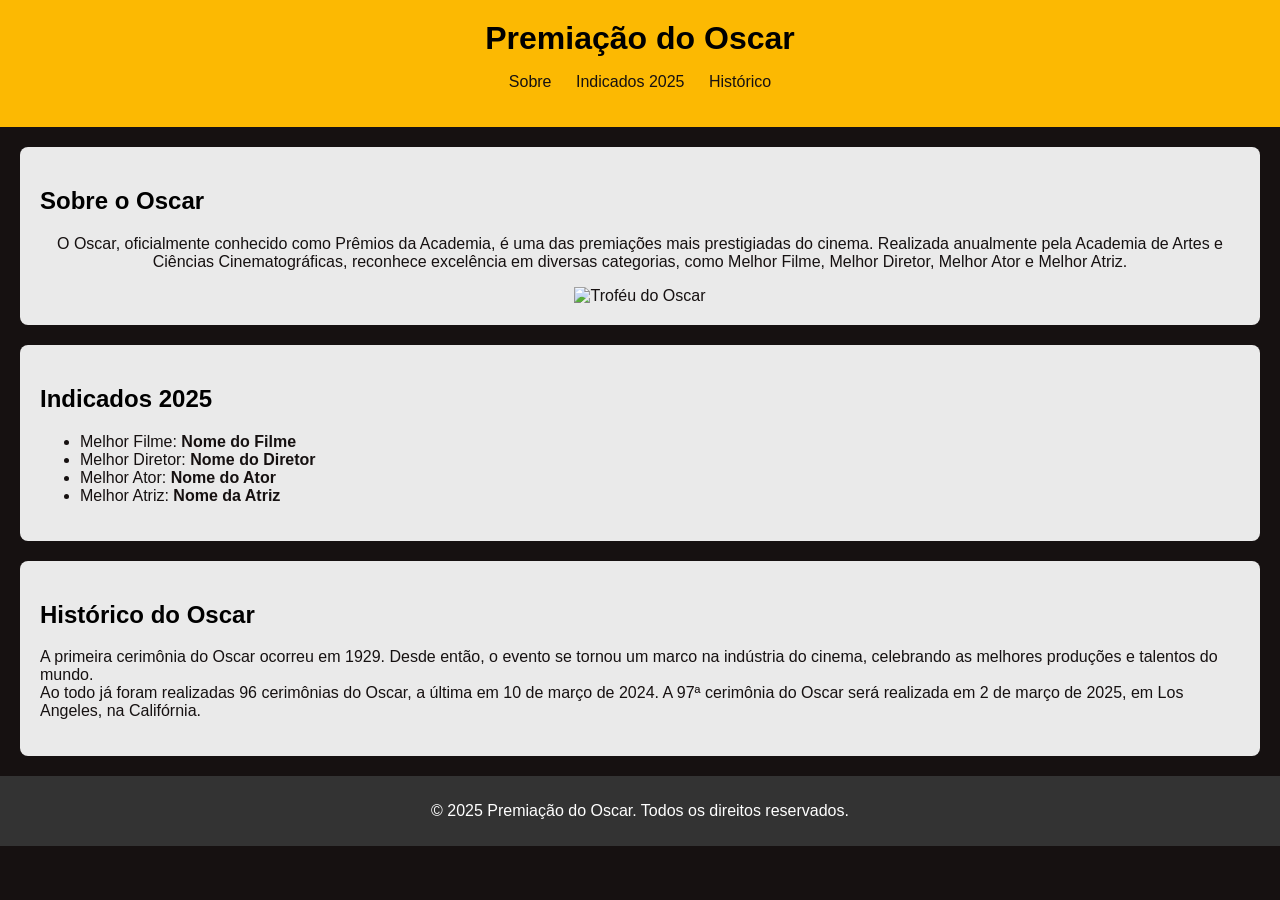
==== Oscar.html @ 89cdd200 "Add files via upload" ====
<!DOCTYPE html>
<html lang="pt-BR">
<head>
    <meta charset="UTF-8">
    <meta name="viewport" content="width=device-width, initial-scale=1.0">
    <title>Premiação do Oscar</title>
    <link rel="stylesheet" href="Oscar.css">
</head>
<body>
    <header>
        <h1>Premiação do Oscar</h1>
        <nav>
            <ul>
                <li><a href="#sobre">Sobre</a></li>
                <li><a href="#indicados">Indicados 2025</a></li>
                <li><a href="#historico">Histórico</a></li>
            </ul>
        </nav>
    </header>

    <section id="sobre">
        <h2>Sobre o Oscar</h2>
        <div class="ImagemTexto">
        <p>
            O Oscar, oficialmente conhecido como Prêmios da Academia, é uma das premiações mais prestigiadas do cinema. 
            Realizada anualmente pela Academia de Artes e Ciências Cinematográficas, reconhece excelência em diversas categorias, 
            como Melhor Filme, Melhor Diretor, Melhor Ator e Melhor Atriz.
        </p>
        <img src="oscar-trophy.jpg" alt="Troféu do Oscar">
    </div>
    </section>

    <section id="indicados">
        <h2>Indicados 2025</h2>
        <ul>
            <li>Melhor Filme: <strong>Nome do Filme</strong></li>
            <li>Melhor Diretor: <strong>Nome do Diretor</strong></li>
            <li>Melhor Ator: <strong>Nome do Ator</strong></li>
            <li>Melhor Atriz: <strong>Nome da Atriz</strong></li>
        </ul>
    </section>

    <section id="historico">
        <h2>Histórico do Oscar</h2>
        <p>
            A primeira cerimônia do Oscar ocorreu em 1929. Desde então, o evento se tornou um marco na indústria do cinema, 
            celebrando as melhores produções e talentos do mundo.
            <br>Ao todo já foram realizadas 96 cerimônias do Oscar, a última em 10 de março de 2024. A 97ª cerimônia do Oscar será realizada em 2 de março de 2025, em Los Angeles, na Califórnia. </br>
        </p>

    </section>

    <footer>
        <p>&copy; 2025 Premiação do Oscar. Todos os direitos reservados.</p>
    </footer>
</body>
</html>
---- Oscar.css ----
body 
{
    font-family: Arial, sans-serif;
    margin: 0;
    padding: 0;
    background-color: #161111;
    color: #161111;
}

header {
    background-color:  #fcb902;
    color: black;
    padding: 20px;
    text-align: center;
}

header h1 {
    margin: 0;
}

nav ul {
    list-style: none;
    padding: 0;
    color: #161111;
}

nav ul li {
    display: inline;
    margin: 0 10px;
    
}

nav ul li a {
    color: #161111;
    text-decoration: none;
}

section {
    padding: 20px;
    margin: 20px;
    background-color: #ffffffe8;
    border-radius: 8px;
}

section h2 {
    color: black;
}

.ImagemTexto {
    text-align: center; /* Centraliza a imagem horizontalmente */
}

.ImagemTexto img {
    height: 400px;
}

footer {
    background-color: #333;
    color: #fff;
    text-align: center;
    padding: 10px 0;
    width: 100%;
}
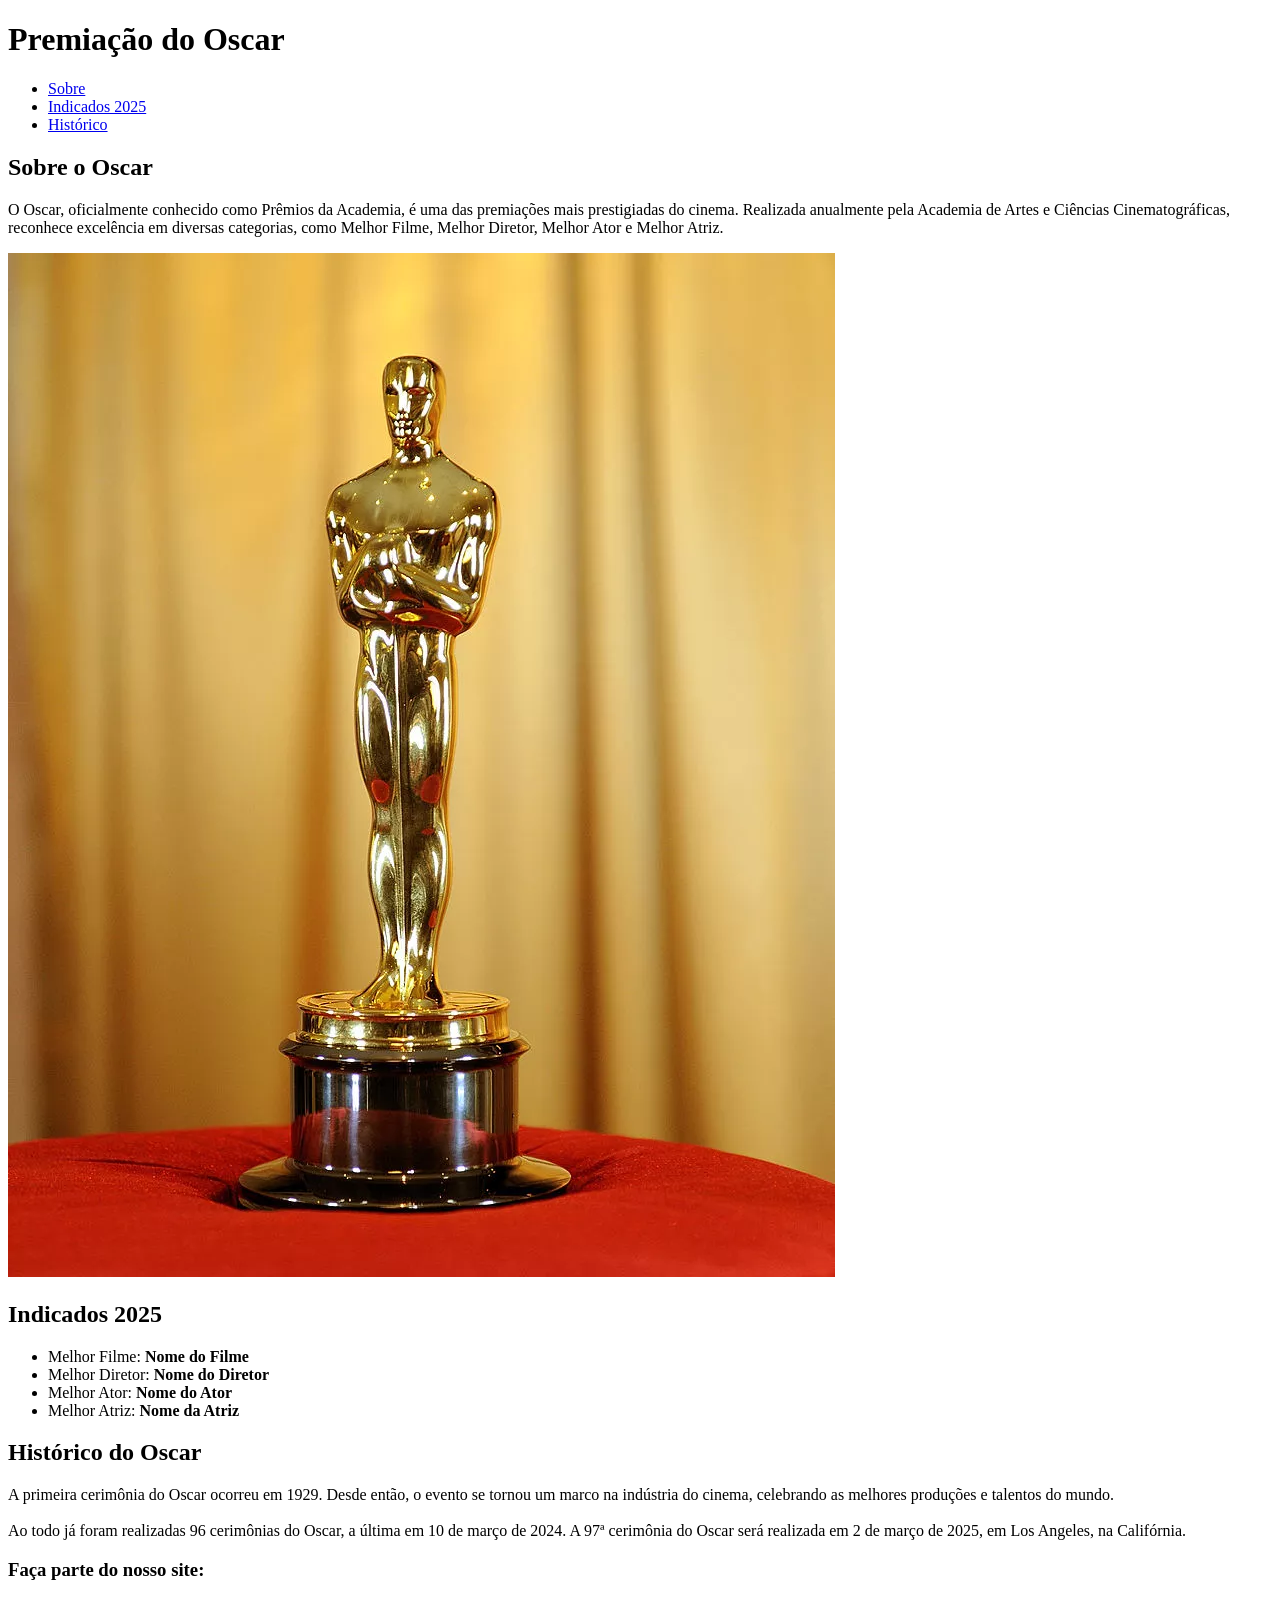
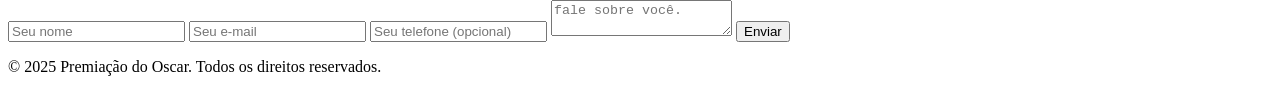
==== commit 7fb46a32: "Update Oscar.html" ====
--- a/Oscar.html
+++ b/Oscar.html
@@ -31,7 +31,7 @@
     </section>
 
     <section id="indicados">
-        <h2>Indicados 2025</h2>
+    <h2>Indicados 2025</h2>
         <ul>
             <li>Melhor Filme: <strong>Nome do Filme</strong></li>
             <li>Melhor Diretor: <strong>Nome do Diretor</strong></li>
@@ -44,14 +44,23 @@
         <h2>Histórico do Oscar</h2>
         <p>
             A primeira cerimônia do Oscar ocorreu em 1929. Desde então, o evento se tornou um marco na indústria do cinema, 
-            celebrando as melhores produções e talentos do mundo.
+            celebrando as melhores produções e talentos do mundo. <br>
             <br>Ao todo já foram realizadas 96 cerimônias do Oscar, a última em 10 de março de 2024. A 97ª cerimônia do Oscar será realizada em 2 de março de 2025, em Los Angeles, na Califórnia. </br>
         </p>
-
+    </section>
+    <section id="formulario">
+<h3>Faça parte do nosso site:</h3>
+<form>
+    <input type="text" placeholder="Seu nome" required/>
+    <input type="Email" placeholder="Seu e-mail"required />
+    <input type="tell" placeholder="Seu telefone (opcional)" />
+    <textarea placeholder="fale sobre você." required></textarea> <!--caixa para escrever mensagem -->
+    <button type="submit">Enviar</button>
+</form>
     </section>
 
     <footer>
         <p>&copy; 2025 Premiação do Oscar. Todos os direitos reservados.</p>
     </footer>
 </body>
-</html>+</html>
